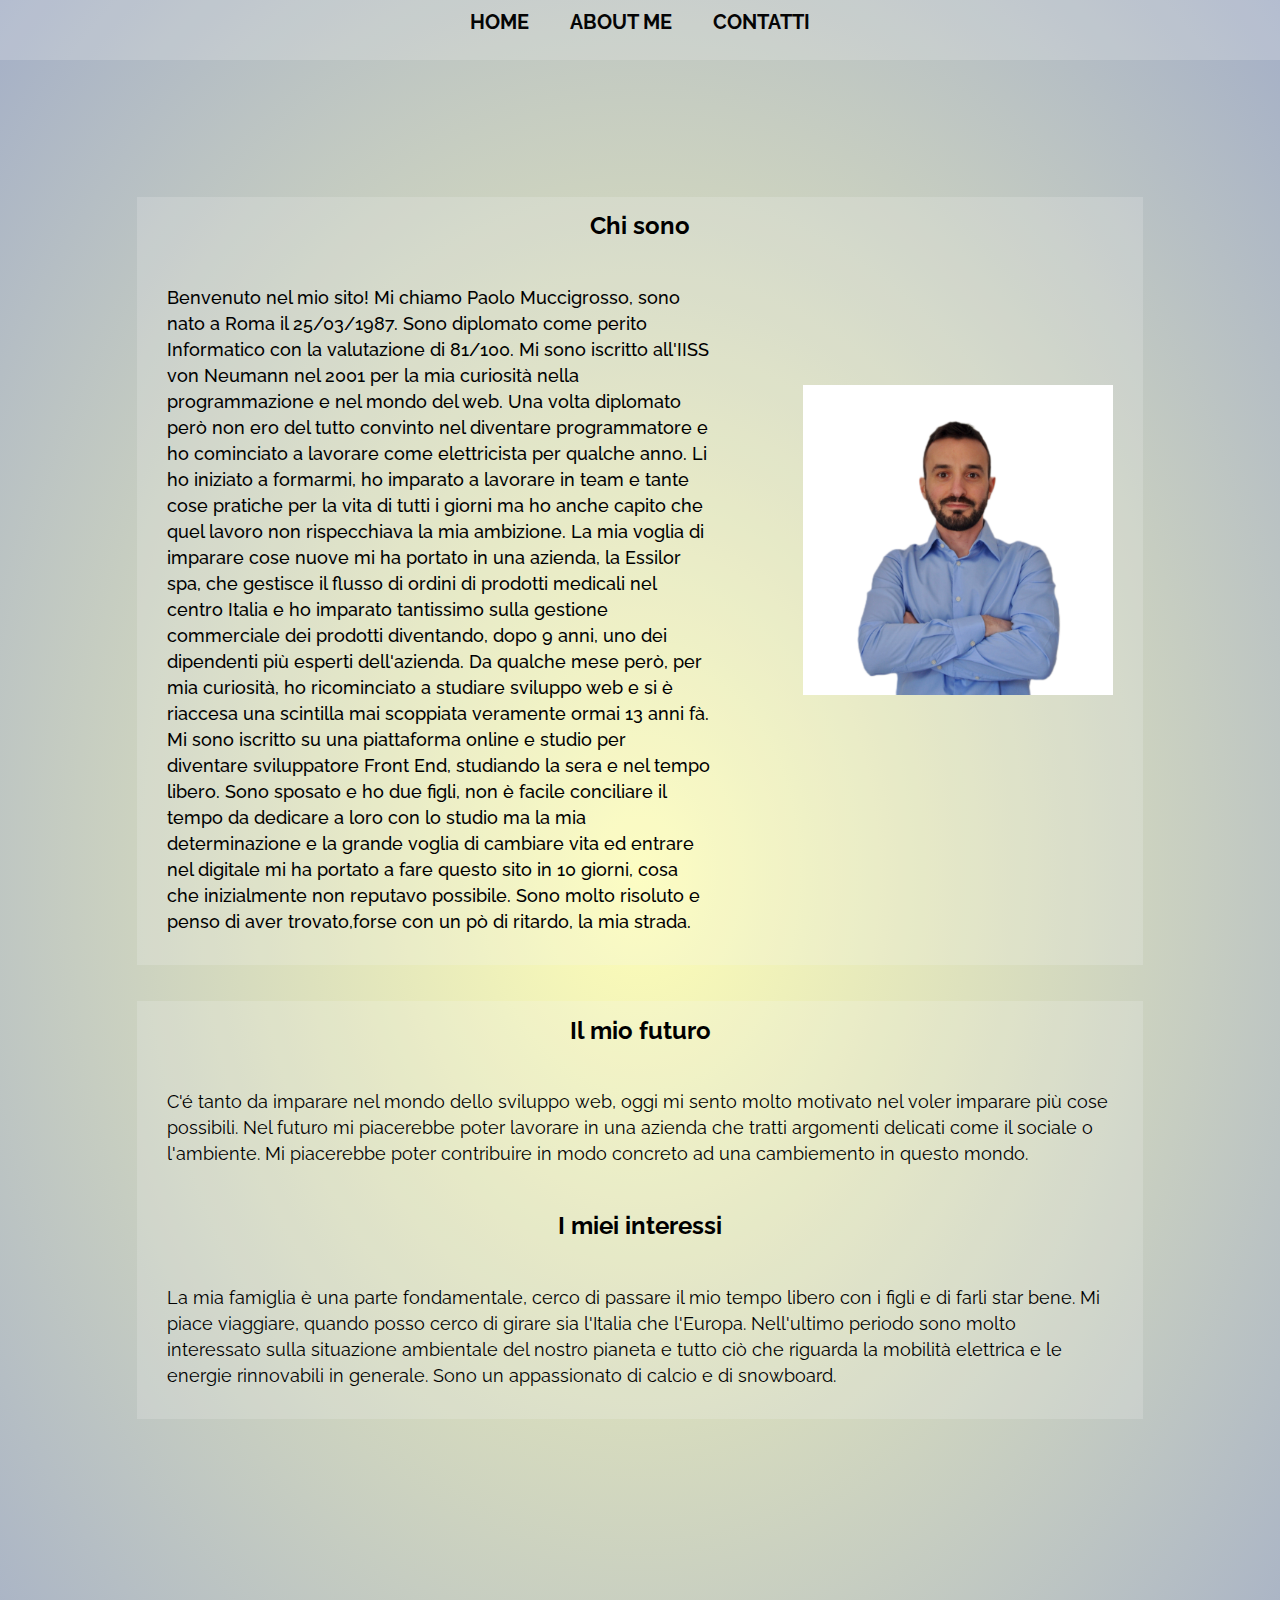
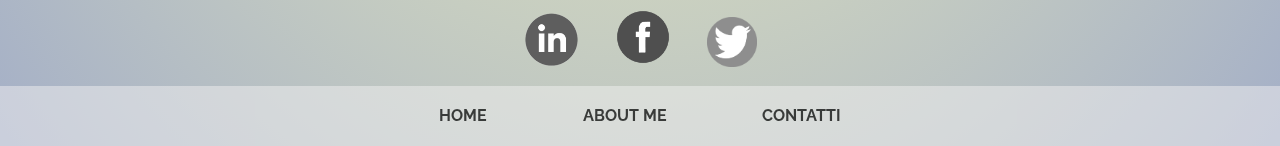
==== aboutme.html @ 1c65b747 "Update aboutme.html" ====
<!doctype html>
<html lang="en">
  <head>
    <!-- Required meta tags -->
    <meta charset="utf-8">
    <meta name="viewport" content="width=device-width, initial-scale=1">
    <link rel="stylesheet" href="style.css">
    <link rel="preconnect" href="https://fonts.gstatic.com">  
    <link href="https://fonts.googleapis.com/css2?family=Raleway:wght@100;400;700&display=swap" rel="stylesheet">
    
  

    <title>About me</title>
  </head>
  <body>
    <div class="sfondo_aboutme">
       <div class="navbar_aboutme">
        <a  href="index.html">HOME</a> 
        <a  href="aboutme.html">ABOUT ME</a>
        <a  href="contatti.html">CONTATTI</a>
     </div>
    
    <div class="container-about">  
      <div class="header">
            <h2>Chi sono</h2>
       </div>
        <div class="about">
               <p>
                 Benvenuto nel mio sito! Mi chiamo Paolo Muccigrosso, sono nato a Roma il 25/03/1987.
                 Sono diplomato come perito Informatico con la valutazione di 81/100. 
                 Mi sono iscritto all'IISS von Neumann nel 2001 per la mia curiosità nella programmazione e nel mondo del web.
                 Una volta diplomato però non ero del tutto convinto nel diventare programmatore e ho cominciato a lavorare come elettricista per qualche anno.
                 Li ho iniziato a formarmi, ho imparato a lavorare in team e tante cose pratiche per la vita di tutti i giorni ma ho anche capito che quel lavoro non rispecchiava la mia ambizione.
                 La mia voglia di imparare cose nuove mi ha portato in una azienda, la Essilor spa, che gestisce il flusso di ordini di prodotti medicali nel centro Italia e ho imparato tantissimo sulla gestione commerciale dei prodotti diventando, dopo 9 anni, uno dei dipendenti più esperti dell'azienda.
                 Da qualche mese però, per mia curiosità, ho ricominciato a studiare sviluppo web e si è riaccesa una scintilla mai scoppiata veramente ormai 13 anni fà. Mi sono iscritto su una piattaforma online e studio per diventare sviluppatore Front End, studiando la sera e nel tempo libero.
                 Sono sposato e ho due figli, non è facile conciliare il tempo da dedicare a loro con lo studio ma la mia determinazione e la grande voglia di cambiare vita ed entrare nel digitale mi ha portato a fare questo sito in 10 giorni, cosa che inizialmente non reputavo possibile.
                 Sono molto risoluto e penso di aver trovato,forse con un pò di ritardo, la mia strada.
    
                </p> 
                <div class="profilo">
                    <img  src="IMG_9352.JPG" alt="Paolo Muccigrosso">
                </div>    
        </div>
        <div class="descrizione">
            <div class="futuro">
              <h2>Il mio futuro</h2>
              <p>C'é tanto da imparare nel mondo dello sviluppo web, oggi mi sento molto motivato nel voler imparare più cose possibili.
                Nel futuro mi piacerebbe poter lavorare in una azienda che tratti argomenti delicati come il sociale o l'ambiente. Mi piacerebbe poter contribuire in modo concreto ad una cambiemento in questo mondo.
              </p>
           </div>
            <div class="hobby">
                <h2>I miei interessi</h2>
                <p>
                  La mia famiglia è una parte fondamentale, cerco di passare il mio tempo libero con i figli e di farli star bene. Mi piace viaggiare, quando posso cerco di girare sia l'Italia che l'Europa.
                  Nell'ultimo periodo sono molto interessato sulla situazione ambientale del nostro pianeta e tutto ciò che riguarda la mobilità elettrica e le energie rinnovabili in generale.
                  Sono un appassionato di calcio e di snowboard.
                </p>
            </div>
        </div>
      </div>
      <div class="footer-big-aboutme">
            <div class="footer-aboutme">
                
                 <a href="https://www.linkedin.com/in/paolo-muccigrosso-92b918146" target="_blank"><img id='social2'src="linkedin.png" alt="logo linkedin"></a>
                 <a href="https://www.facebook.com/paolo.muccigrosso " target="_blank"> <img id='social1'src='fb.png' alt="logo facebook"></a>
                 <a href="https://twitter.com/PaoloMuccigros2" target="_blank"><img id='social3'src="twitter.png" alt="logo twitter"></a>
            </div>
      </div> 
      <div class="navbar_home_down">
        <a  href="index.html">HOME</a> 
        <a  href="aboutme.html">ABOUT ME</a>
        <a  href="contatti.html">CONTATTI</a>
      </div> 


    </div>
      
  
     
          
             
     
   

   
  
  </body>
</html>
---- style.css ----
* { margin: 0;
    border: 0;
    box-sizing: border-box
;
  
}

body {
    font-family: 'Raleway', sans-serif;


}



.navbar_home{
    background-color: rgba(246, 245, 245, 0.205);
    opacity: 0.8;
    padding: 10px;
    text-align: center;
    height: 60px;
    font-size: 1.25em;
    font-weight: bold;
    font-family: 'Raleway', sans-serif;
  
}
.navbar_home a {  
color: rgb(5, 5, 5);    
margin-left: 1.428%; 
margin-right: 1.428%; 
}

.navbar_home a:visited {
   text-decoration: none;
}

.navbar_home a:link {
   text-decoration: none;

}

.navbar_home a:hover{
    color: rgb(247, 247, 2);
 

}



.parallax-box {
    position: relative;
    display: block;
    width: 100%;
    height: 90vh;
    overflow: hidden;
  
  
  }
  
.fix-box {
    position: fixed;
    top: 0;
    left: 0;
    display: block;
    width: 100%;
    height: 100vh;
    overflow: hidden;
    background-position: 50% 50%;
    background-repeat: no-repeat;
    background-size: cover;
    background-image: url('idea.jpg')
  }

  .intra-parallax {
    position: relative;
    z-index: 30;
    background-color: rgb(247, 246, 249, 0.8);
    color: #000000;
    min-height: 100vh;
    padding: 2.857%;
    text-align: center;
  }



  .wrapper {
  
    max-width: 67.142%;
    margin: 0 auto;
  }
  




.parallax p {
    line-height: 3.125em;
}
.presentation p{
    
    margin-left: 3.571%;
    margin-right: 3.571%;
  
    font-weight: 400;
    font-size: 1.625rem;
   
  
}
.skill {
    text-align: center;
    margin-top: 200px;
}
.skill h1 {
    margin-bottom: 100px;
    font-weight: 600;
    font-size: 2.125em;
}

.skill p{
    font-size: 1.625em;
    font-weight: 400;
    margin-bottom: 50px;
}
.formazione {
    text-align: center;
    margin-top: 200px;
 

}

.formazione h1{
    font-weight: 600;
    font-size: 2.125rem;
    margin-bottom: 100px;
  

}
    
    .formazione p {
    margin-left: 3.571%;
    margin-right: 3.571%;

    font-weight: 400;
    font-size: 1.625em;
    margin-bottom: 25px;
}

#grandezza {
  
    width: 80px;
    height: 53px;


}
#grandezza4{
    margin-left: 15px;
    width: 50px;
    height: 53px;
}
.pratiche {
    text-align: center;
    margin-top: 200px;
}
.pratiche h1 {
    font-weight: 600;
    font-size: 2.125em;
    margin-bottom: 100px;
  

}

#grandezza1{
    margin: 40px;
    width: 90px;
    height: 80px;
}


#grandezza2{
    margin: 40px;
    width: 90px;
    height: 80px;
}
#grandezza3{
    margin: 40px;
    width: 90px;
    height: 80px;
}


.footer-big-home {
    text-align: center;
    position: relative;
    height: 10.71%;

}

.footer-big-home p {
    font-size: 25px;
    font-weight: bold;
    font-family:'Raleway', sans-serif; ;
    margin-bottom:1.428%;
   
}
.footer-home {
    margin-top: 14.28%;
    position: relative;
  
}
#social1 {
    
    width: 70px;
    margin: 10px;
   
    
}

#social2 {

    width: 55px;
    margin: 15px;
    
}
#social3 {
    width: 50px;
    margin: 15px;
}
.footer-home a {
    filter: grayscale(100%);
 }
 .footer-home a:hover {   
    filter: grayscale(0);
}
.navbar_home_down{
    
    background-color: rgb(246, 245, 245);
    opacity: 0.7;
    height: 60px;
    text-align: center;
    font-size: 1rem;
    font-weight: bold;
    font-family: 'Raleway', sans-serif;
    padding-top: 20px;
}
.navbar_home_down a {  
    margin: 3.571%;
    padding-top: 1.428%;
    color: black;







}

.navbar_home_down a:visited {
   text-decoration: none;
}

.navbar_home_down a:link {
   text-decoration: none;

}

.navbar_home_down a:hover{
    text-decoration: underline;

}
 







/* aboutme.html */
* {
    margin: 0;
    padding: 0;
    box-sizing: border-box;
}


.sfondo_aboutme {
    background-image: radial-gradient( #ffffb7 0%, #a4afc7 100%);


}
.navbar_aboutme{
  
    background-color: rgba(246, 245, 245, 0.205);
    padding: 10px;
    text-align: center;
    height: 60px;
    font-size: 1.25em;
    font-weight: bold;
    font-family: 'Raleway', sans-serif;
  
}
.navbar_aboutme a {  
color: rgb(5, 5, 5);    
margin-left: 1.428%; 
margin-right: 1.428%;
}

.navbar_aboutme a:visited {
   text-decoration: none;
}

.navbar_aboutme a:link {
   text-decoration: none;

}

.navbar_aboutme a:hover{
    color: rgb(247, 247, 2);
 

}


.container-about {
    display:flex;
    justify-content: center;
    flex-wrap: wrap;
    margin-top: 10.71%;;
}

.container-about p {
    padding: 30px;
    font-size: 1.125rem;
    line-height: 1.625rem;
}
.container-about h2 {
    text-align: center;
    padding: 1.428%;
}
.container-about img {
    margin-top: 100px;
    width: 370px;
    height: 370px;
    padding: 30px;
}
.header {
    background-color:rgba(246, 245, 245, 0.205);
    width: 78.57%;
    max-width: 100%;
}


.about {
   
    background-color: rgba(246, 245, 245, 0.205);
    font-weight: 500;
    width: 78.57%;
    display: flex;
    justify-content: space-between;
    flex-wrap: wrap;
   
}

.about p {
    width: 60%;
}



.descrizione {
    background-color: rgba(246, 245, 245, 0.205);
    width: 78.57%;
    margin: 2.857%;
 
    
}

.footer-big-aboutme {
 
    text-align: center;
    position: relative;
    height: 10.71%;

    color: rgb(0, 0, 0);
}

.footer-big-aboutme p {
    font-size: 25px;
    font-weight: bold;
    font-family:'Raleway', sans-serif; ;
    margin-bottom: 2.857%;
    margin-top: 14.28%;
}
.footer-aboutme {

    margin-top: 10.714%;
  

  
}
.footer-aboutme a {
    filter: grayscale(100%);
 }
 .footer-aboutme a:hover {   
    filter: grayscale(0);
 }
 .navbar_home_down {
     background-color: rgba(246, 245, 245, 0.664);
 }

@media (max-width:1200px){
    .about {
        justify-content: center;
    }
   .about p {
       flex-basis: 100%;
   }
   .profilo img {
    max-width: 100%;
    height: auto;
    width: 100%;
    }
    
   .container-about img {
       
    width: 450px;
    height: 450px;
    margin-top:3.571%;   
   }
 

}

@media (max-width:500px) {

    .profilo img {
        max-width: 100%;
        width: 300px;
        height: 300px;
       }


}

/* contatti */

.sfondo_contatti {
    background-image: radial-gradient( #ffffb7 0%, #a2afce 100%);

  


}


.navbar_contatti {
    background-color: rgba(246, 245, 245, 0.205);
    text-align: center;
    padding: 10px;
    height: 60px;
    font-size: 1.25em;
    font-weight: bold;
    font-family: 'Raleway', sans-serif;
  
    
  
}
.navbar_contatti a {  
color: rgb(5, 5, 5);    
margin-left: 1.428%;
margin-right: 1.428%;
}

.navbar_contatti a:visited {
   text-decoration: none;
}

.navbar_contatti a:link {
   text-decoration: none;

}

.navbar_contatti a:hover{
    color: rgb(247, 247, 2);
 

}


.intestazione {
    margin-bottom: 1,4285%;
    text-align: center;
    text-decoration: underline;


   
}

.container {
    display: flex;
    text-align: center;
    flex-direction: column;
    
    
   

}
#email-img {
    width: 50px;
    display: block;
    margin: 0 auto;
    margin-bottom: 2.8571%;

}


.sub-menu{
    
    background-color: rgba(247, 246, 249, 0.303);
    width: 50.00%;
    height: 50.00%;
    margin: 3.5718%;
   

  
}
.sub-menu h2{
    margin-left: 2.142% ;
}
.up-email { 
   
    margin: 1.4285%;
    margin-top:2.142%;
    margin-left:2.142% ;
 
    
}


.up-cellulare {
    margin: 1.428%;
    margin-top: 3.571%;
 
}

#phone-img {
    max-width: 100%;
    width: 30px;
    margin: 0 auto;
    display: block;
    margin-bottom: 2.8571%;

    
}

.ordine {
    width: 80.57%;
    margin: 0 auto ;
    display: flex;
    flex-wrap: wrap;
    justify-content: space-between;
   
    margin-top: 150px;

   
}
.curriculum {
    background-color: rgba(247, 246, 249, 0.31);
    text-align: center;
    width: 28.57%;
    height: 14%;
    font-size: 1.312em;
    margin-top: 3.571%;
    margin-bottom: 1.428;
}
.curriculum a:visited {
    text-decoration: none;
 }
 
 .curriculum a:link {
    text-decoration: none;
 
 }
 
 .curriculum a:hover{
     color: rgb(0, 0, 0);
  }

.footer-big-contatti {
    margin-top: 7.142%;
    height: 10.71%;
    color: rgb(0, 0, 0);
}


.footer-contatti a {
    filter: grayscale(100%);
 }
 .footer-contatti a:hover {   
    filter: grayscale(0);
 }
 .work {
     text-align: center;
     margin-top: 100px;
 }

 .work img {
    margin: 0 auto;
    margin-top: 30px;
    display: block;
    max-width: 100%;
}

@media (max-width:769px) {

    .sub-menu {
        flex-basis: 100%;
        text-align: center;
     
    }
    .ordine {
        justify-content: center;
    }
    .curriculum {
        margin-top: 150px;
        width: 400px
      
    }
  
   
}
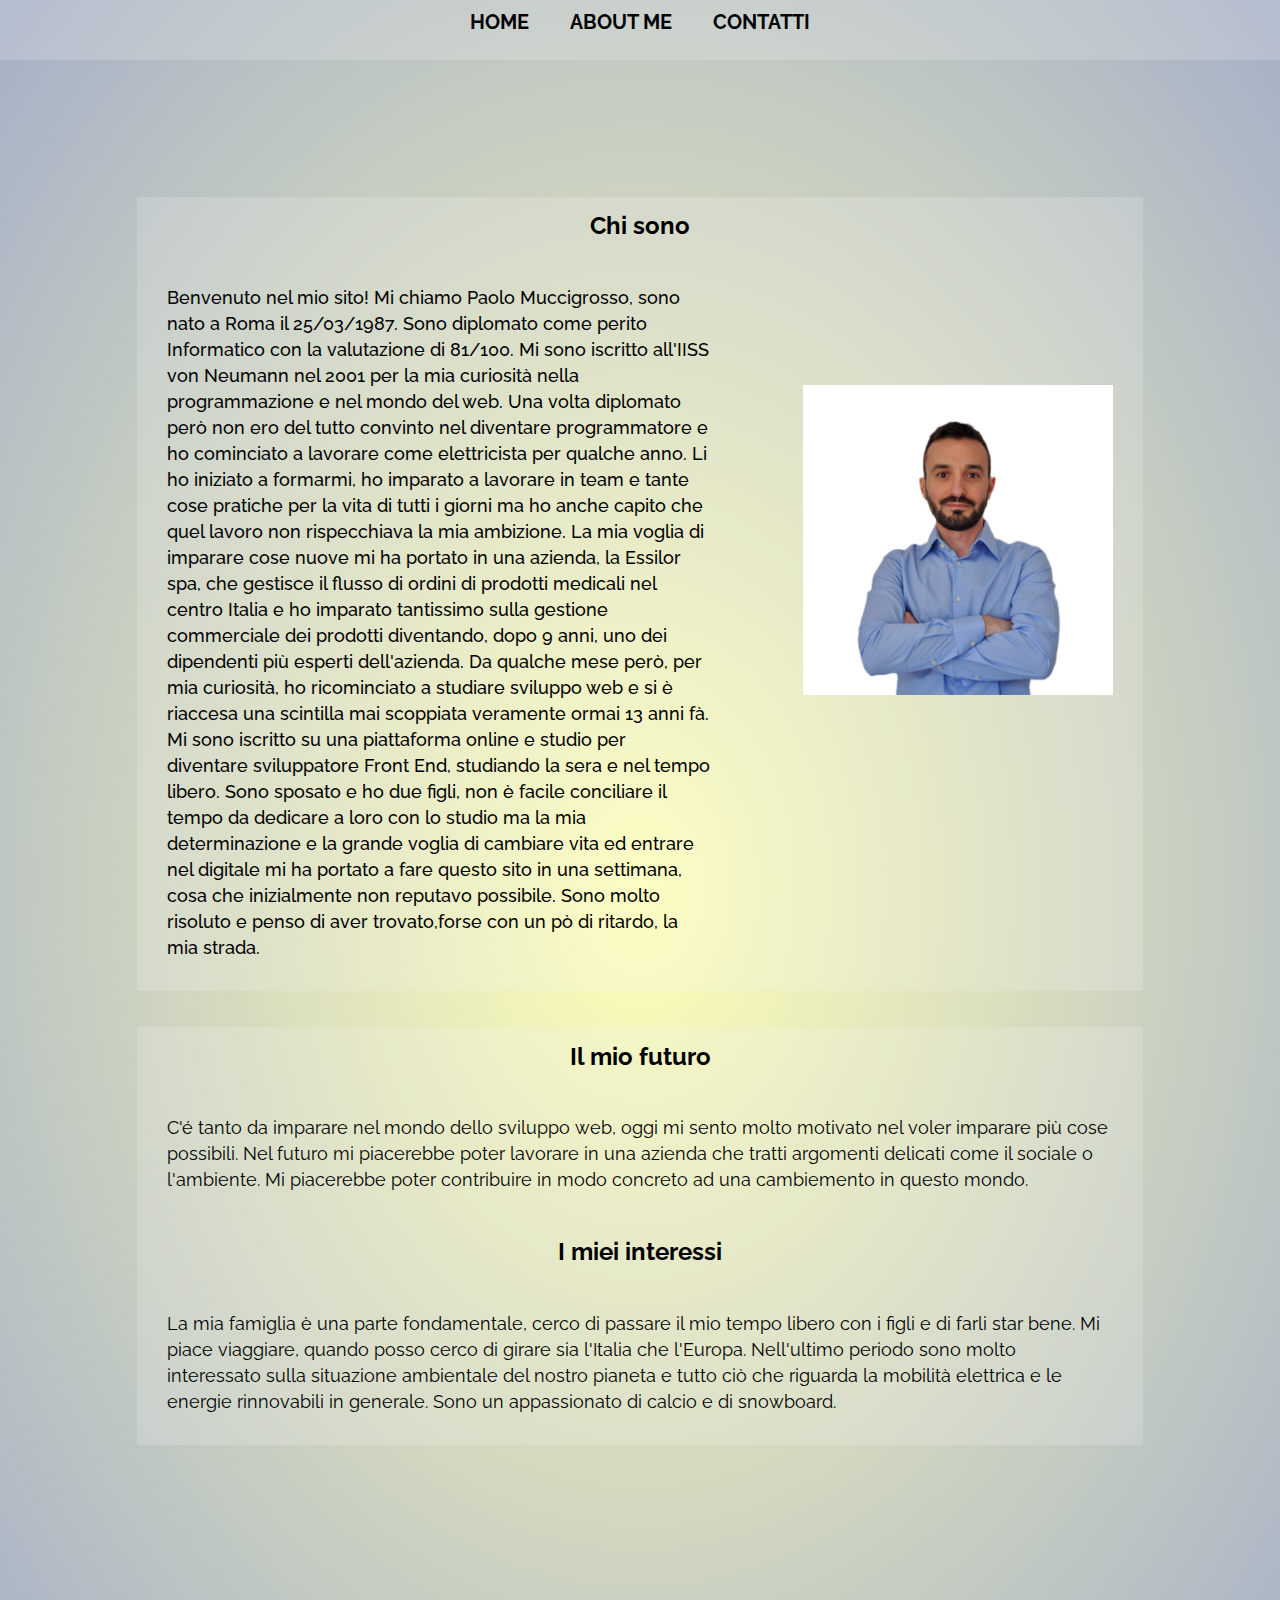
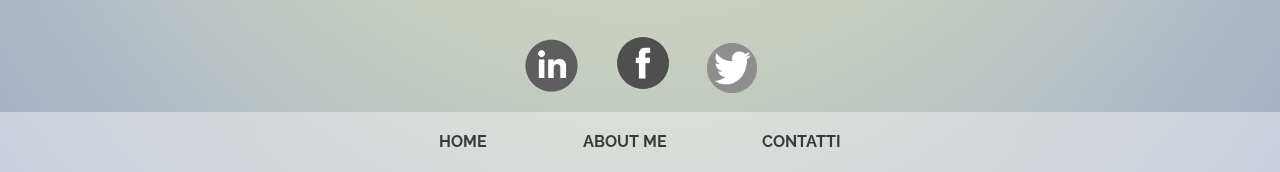
==== commit 4a89d1ca: "Update aboutme.html" ====
--- a/aboutme.html
+++ b/aboutme.html
@@ -33,7 +33,7 @@
                  Li ho iniziato a formarmi, ho imparato a lavorare in team e tante cose pratiche per la vita di tutti i giorni ma ho anche capito che quel lavoro non rispecchiava la mia ambizione.
                  La mia voglia di imparare cose nuove mi ha portato in una azienda, la Essilor spa, che gestisce il flusso di ordini di prodotti medicali nel centro Italia e ho imparato tantissimo sulla gestione commerciale dei prodotti diventando, dopo 9 anni, uno dei dipendenti più esperti dell'azienda.
                  Da qualche mese però, per mia curiosità, ho ricominciato a studiare sviluppo web e si è riaccesa una scintilla mai scoppiata veramente ormai 13 anni fà. Mi sono iscritto su una piattaforma online e studio per diventare sviluppatore Front End, studiando la sera e nel tempo libero.
-                 Sono sposato e ho due figli, non è facile conciliare il tempo da dedicare a loro con lo studio ma la mia determinazione e la grande voglia di cambiare vita ed entrare nel digitale mi ha portato a fare questo sito in 10 giorni, cosa che inizialmente non reputavo possibile.
+                 Sono sposato e ho due figli, non è facile conciliare il tempo da dedicare a loro con lo studio ma la mia determinazione e la grande voglia di cambiare vita ed entrare nel digitale mi ha portato a fare questo sito in una settimana, cosa che inizialmente non reputavo possibile.
                  Sono molto risoluto e penso di aver trovato,forse con un pò di ritardo, la mia strada.
     
                 </p> 
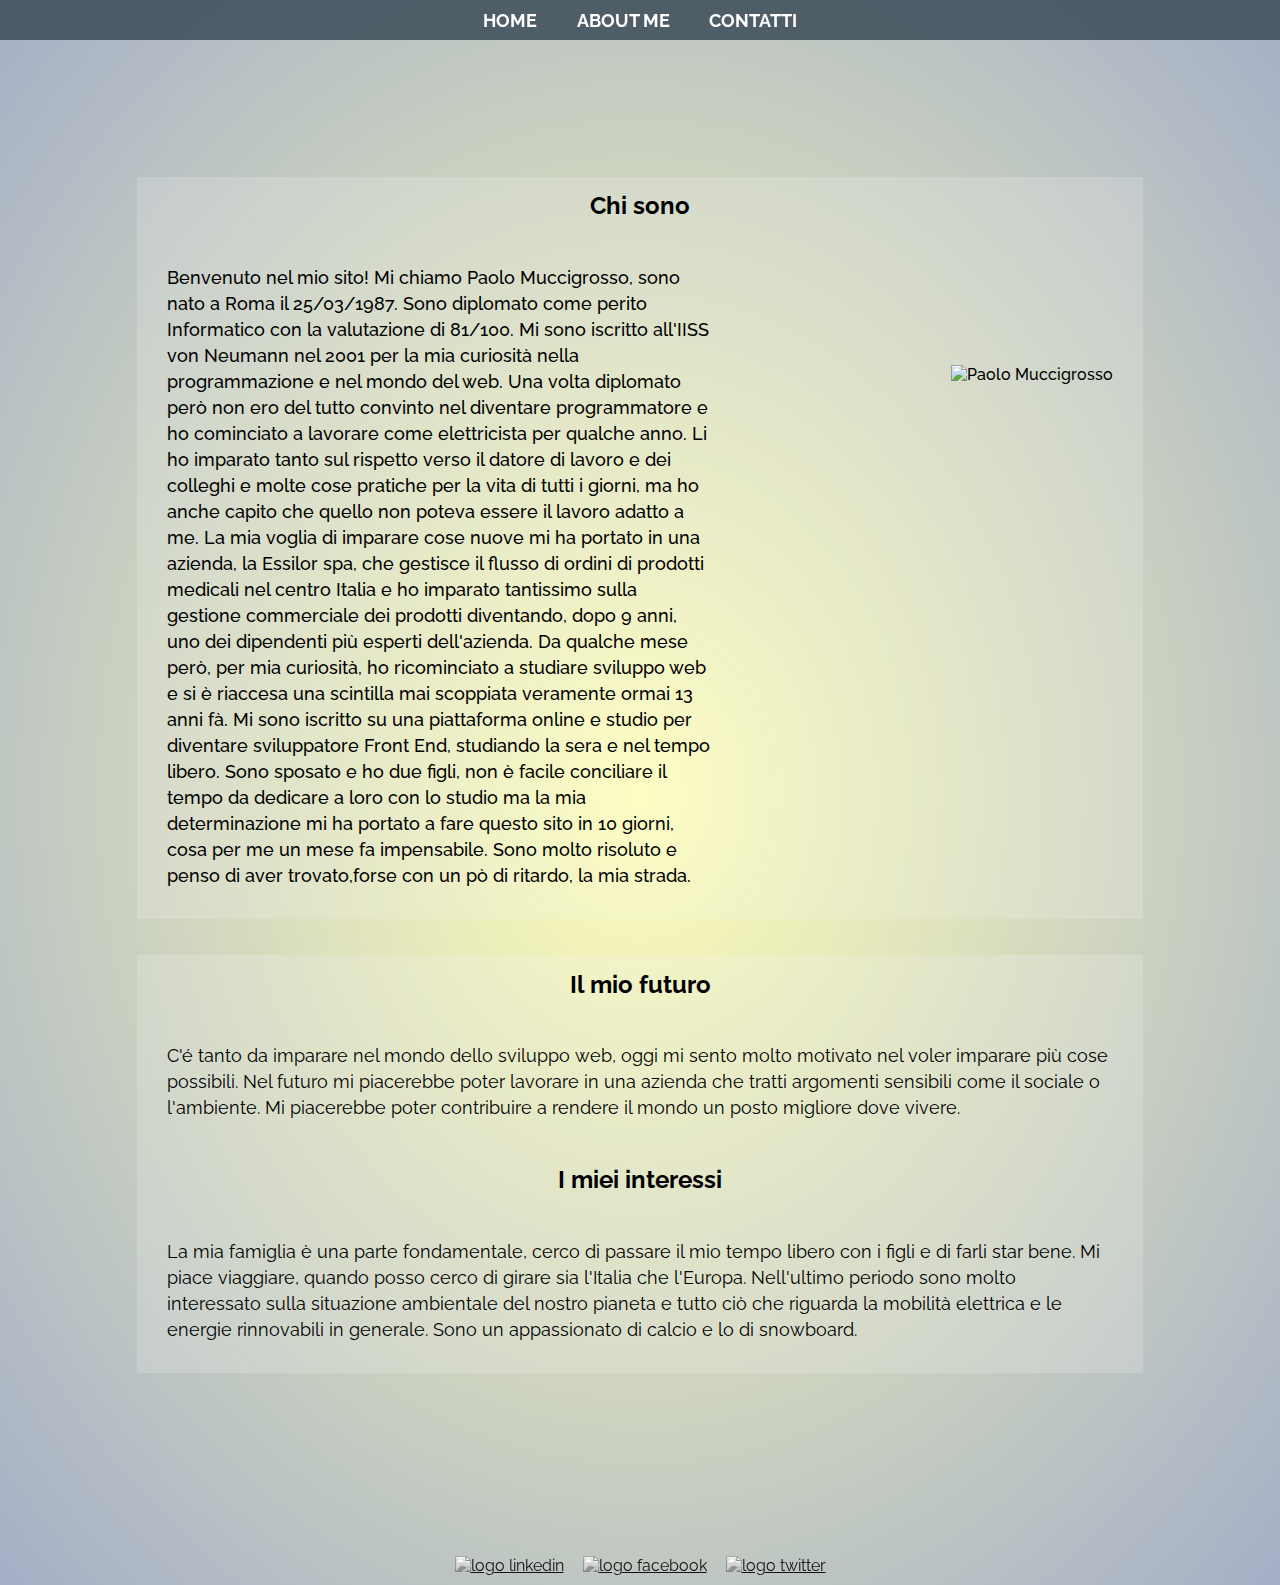
==== commit cd39956a: "Add files via upload" ====
--- a/aboutme.html
+++ b/aboutme.html
@@ -13,14 +13,14 @@
     <title>About me</title>
   </head>
   <body>
-    <div class="sfondo_aboutme">
+    <div class="bg_aboutme">
        <div class="navbar_aboutme">
         <a  href="index.html">HOME</a> 
         <a  href="aboutme.html">ABOUT ME</a>
-        <a  href="contatti.html">CONTATTI</a>
+        <a  href="contact.html">CONTATTI</a>
      </div>
     
-    <div class="container-about">  
+    <div class="container_about">  
       <div class="header">
             <h2>Chi sono</h2>
        </div>
@@ -30,22 +30,22 @@
                  Sono diplomato come perito Informatico con la valutazione di 81/100. 
                  Mi sono iscritto all'IISS von Neumann nel 2001 per la mia curiosità nella programmazione e nel mondo del web.
                  Una volta diplomato però non ero del tutto convinto nel diventare programmatore e ho cominciato a lavorare come elettricista per qualche anno.
-                 Li ho iniziato a formarmi, ho imparato a lavorare in team e tante cose pratiche per la vita di tutti i giorni ma ho anche capito che quel lavoro non rispecchiava la mia ambizione.
+                 Li ho imparato tanto sul rispetto verso il datore di lavoro e dei colleghi e molte cose pratiche per la vita di tutti i giorni, ma ho anche capito che quello non poteva essere il lavoro adatto a me.
                  La mia voglia di imparare cose nuove mi ha portato in una azienda, la Essilor spa, che gestisce il flusso di ordini di prodotti medicali nel centro Italia e ho imparato tantissimo sulla gestione commerciale dei prodotti diventando, dopo 9 anni, uno dei dipendenti più esperti dell'azienda.
                  Da qualche mese però, per mia curiosità, ho ricominciato a studiare sviluppo web e si è riaccesa una scintilla mai scoppiata veramente ormai 13 anni fà. Mi sono iscritto su una piattaforma online e studio per diventare sviluppatore Front End, studiando la sera e nel tempo libero.
-                 Sono sposato e ho due figli, non è facile conciliare il tempo da dedicare a loro con lo studio ma la mia determinazione e la grande voglia di cambiare vita ed entrare nel digitale mi ha portato a fare questo sito in una settimana, cosa che inizialmente non reputavo possibile.
+                 Sono sposato e ho due figli, non è facile conciliare il tempo da dedicare a loro con lo studio ma la mia determinazione mi ha portato a fare questo sito in 10 giorni, cosa per me un mese fa impensabile.
                  Sono molto risoluto e penso di aver trovato,forse con un pò di ritardo, la mia strada.
     
                 </p> 
-                <div class="profilo">
-                    <img  src="IMG_9352.JPG" alt="Paolo Muccigrosso">
+                <div class="profile">
+                    <img  src="asset/img/IMG_9352.jpg" alt="Paolo Muccigrosso">
                 </div>    
         </div>
-        <div class="descrizione">
-            <div class="futuro">
+        <div class="description">
+            <div class="future">
               <h2>Il mio futuro</h2>
               <p>C'é tanto da imparare nel mondo dello sviluppo web, oggi mi sento molto motivato nel voler imparare più cose possibili.
-                Nel futuro mi piacerebbe poter lavorare in una azienda che tratti argomenti delicati come il sociale o l'ambiente. Mi piacerebbe poter contribuire in modo concreto ad una cambiemento in questo mondo.
+                Nel futuro mi piacerebbe poter lavorare in una azienda che tratti argomenti sensibili come il sociale o l'ambiente. Mi piacerebbe poter contribuire a rendere il mondo un posto migliore dove vivere.
               </p>
            </div>
             <div class="hobby">
@@ -53,25 +53,20 @@
                 <p>
                   La mia famiglia è una parte fondamentale, cerco di passare il mio tempo libero con i figli e di farli star bene. Mi piace viaggiare, quando posso cerco di girare sia l'Italia che l'Europa.
                   Nell'ultimo periodo sono molto interessato sulla situazione ambientale del nostro pianeta e tutto ciò che riguarda la mobilità elettrica e le energie rinnovabili in generale.
-                  Sono un appassionato di calcio e di snowboard.
+                  Sono un appassionato di calcio e lo di snowboard.
                 </p>
             </div>
         </div>
       </div>
-      <div class="footer-big-aboutme">
-            <div class="footer-aboutme">
+      <div class="footer_big_aboutme">
+            <div class="footer_aboutme">
                 
-                 <a href="https://www.linkedin.com/in/paolo-muccigrosso-92b918146" target="_blank"><img id='social2'src="linkedin.png" alt="logo linkedin"></a>
-                 <a href="https://www.facebook.com/paolo.muccigrosso " target="_blank"> <img id='social1'src='fb.png' alt="logo facebook"></a>
-                 <a href="https://twitter.com/PaoloMuccigros2" target="_blank"><img id='social3'src="twitter.png" alt="logo twitter"></a>
+                 <a href="https://www.linkedin.com/in/paolo-muccigrosso-92b918146" target="_blank"><img id='linkedin_logo'src="asset/img/linkedin.png" alt="logo linkedin"></a>
+                 <a href="https://www.facebook.com/paolo.muccigrosso " target="_blank"> <img id='fb_logo'src='asset/img/fb.png' alt="logo facebook"></a>
+                 <a href="https://twitter.com/PaoloMuccigros2" target="_blank"><img id='twitter_logo'src="asset/img/twitter.png" alt="logo twitter"></a>
             </div>
       </div> 
-      <div class="navbar_home_down">
-        <a  href="index.html">HOME</a> 
-        <a  href="aboutme.html">ABOUT ME</a>
-        <a  href="contatti.html">CONTATTI</a>
-      </div> 
-
+     
 
     </div>
       
@@ -85,4 +80,4 @@
    
   
   </body>
-</html>
+</html>--- a/style.css
+++ b/style.css
@@ -13,19 +13,23 @@
 
 
 
-.navbar_home{
-    background-color: rgba(246, 245, 245, 0.205);
-    opacity: 0.8;
+
+.navbar_home { 
+    width: 100%;
+    z-index: 31;
+    background-color: rgba(65, 81, 92, 0.9);
+    position:fixed;
     padding: 10px;
     text-align: center;
-    height: 60px;
-    font-size: 1.25em;
+    height: 40px;
+    font-size: 1.125rem;
     font-weight: bold;
     font-family: 'Raleway', sans-serif;
   
 }
 .navbar_home a {  
-color: rgb(5, 5, 5);    
+    height: 10.71%;
+color: rgb(255, 255, 255);    
 margin-left: 1.428%; 
 margin-right: 1.428%; 
 }
@@ -47,7 +51,7 @@
 
 
 
-.parallax-box {
+.parallax_box {
     position: relative;
     display: block;
     width: 100%;
@@ -57,7 +61,7 @@
   
   }
   
-.fix-box {
+.fix_box {
     position: fixed;
     top: 0;
     left: 0;
@@ -68,10 +72,10 @@
     background-position: 50% 50%;
     background-repeat: no-repeat;
     background-size: cover;
-    background-image: url('idea.jpg')
+    background-image: url('asset/img/idea.jpg');
   }
 
-  .intra-parallax {
+  .intra_parallax {
     position: relative;
     z-index: 30;
     background-color: rgb(247, 246, 249, 0.8);
@@ -110,7 +114,7 @@
     text-align: center;
     margin-top: 200px;
 }
-.skill h1 {
+.skill h2 {
     margin-bottom: 100px;
     font-weight: 600;
     font-size: 2.125em;
@@ -121,14 +125,14 @@
     font-weight: 400;
     margin-bottom: 50px;
 }
-.formazione {
+.formation {
     text-align: center;
     margin-top: 200px;
  
 
 }
 
-.formazione h1{
+.formation h2{
     font-weight: 600;
     font-size: 2.125rem;
     margin-bottom: 100px;
@@ -136,7 +140,7 @@
 
 }
     
-    .formazione p {
+    .formation p {
     margin-left: 3.571%;
     margin-right: 3.571%;
 
@@ -145,23 +149,23 @@
     margin-bottom: 25px;
 }
 
-#grandezza {
+#Start2impact {
   
     width: 80px;
     height: 53px;
 
 
 }
-#grandezza4{
-    margin-left: 15px;
+
+#academic {
     width: 50px;
     height: 53px;
 }
-.pratiche {
+.competence {
     text-align: center;
     margin-top: 200px;
 }
-.pratiche h1 {
+.competence h2 {
     font-weight: 600;
     font-size: 2.125em;
     margin-bottom: 100px;
@@ -169,114 +173,77 @@
 
 }
 
-#grandezza1{
+#html_logo{
     margin: 40px;
     width: 90px;
     height: 80px;
 }
 
 
-#grandezza2{
+#css_logo{
     margin: 40px;
     width: 90px;
     height: 80px;
 }
-#grandezza3{
+#js_logo{
     margin: 40px;
     width: 90px;
     height: 80px;
 }
 
 
-.footer-big-home {
+.footer_big_home {
     text-align: center;
     position: relative;
     height: 10.71%;
 
 }
 
-.footer-big-home p {
+.footer_big_home p {
     font-size: 25px;
     font-weight: bold;
     font-family:'Raleway', sans-serif; ;
     margin-bottom:1.428%;
    
 }
-.footer-home {
+.footer_home {
     margin-top: 14.28%;
     position: relative;
   
 }
-#social1 {
-    
+
+#linkedin_logo{
+    
+    width: 55px;
+    margin: 10px;
+
+   
+    
+}
+
+#fb_logo {
+
     width: 70px;
+    margin: 5px;
+
+    
+}
+#twitter_logo {
+    width: 53px;
     margin: 10px;
-   
-    
-}
-
-#social2 {
-
-    width: 55px;
-    margin: 15px;
-    
-}
-#social3 {
-    width: 50px;
-    margin: 15px;
-}
-.footer-home a {
+
+} 
+
+
+
+.footer_home a {
     filter: grayscale(100%);
  }
- .footer-home a:hover {   
+ .footer_home a:hover {   
     filter: grayscale(0);
 }
-.navbar_home_down{
-    
-    background-color: rgb(246, 245, 245);
-    opacity: 0.7;
-    height: 60px;
-    text-align: center;
-    font-size: 1rem;
-    font-weight: bold;
-    font-family: 'Raleway', sans-serif;
-    padding-top: 20px;
-}
-.navbar_home_down a {  
-    margin: 3.571%;
-    padding-top: 1.428%;
-    color: black;
-
-
-
-
-
-
-
-}
-
-.navbar_home_down a:visited {
-   text-decoration: none;
-}
-
-.navbar_home_down a:link {
-   text-decoration: none;
-
-}
-
-.navbar_home_down a:hover{
-    text-decoration: underline;
-
-}
- 
-
-
-
-
-
-
-
-/* aboutme.html */
+
+ /* aboutme.html */
 * {
     margin: 0;
     padding: 0;
@@ -284,24 +251,25 @@
 }
 
 
-.sfondo_aboutme {
+.bg_aboutme {
     background-image: radial-gradient( #ffffb7 0%, #a4afc7 100%);
 
 
 }
 .navbar_aboutme{
-  
-    background-color: rgba(246, 245, 245, 0.205);
+    position: sticky;
+    top: 0;
+    background-color:rgba(65, 81, 92, 0.9);
     padding: 10px;
     text-align: center;
-    height: 60px;
-    font-size: 1.25em;
+    height: 40px;
+    font-size: 1.125em;
     font-weight: bold;
     font-family: 'Raleway', sans-serif;
   
 }
 .navbar_aboutme a {  
-color: rgb(5, 5, 5);    
+color: rgb(255, 255, 255);    
 margin-left: 1.428%; 
 margin-right: 1.428%;
 }
@@ -322,25 +290,26 @@
 }
 
 
-.container-about {
+.container_about {
     display:flex;
     justify-content: center;
     flex-wrap: wrap;
     margin-top: 10.71%;;
 }
 
-.container-about p {
+.container_about p {
     padding: 30px;
     font-size: 1.125rem;
     line-height: 1.625rem;
 }
-.container-about h2 {
+.container_about h2 {
     text-align: center;
     padding: 1.428%;
 }
-.container-about img {
+.container_about img {
     margin-top: 100px;
-    width: 370px;
+  
+    width: 370x;
     height: 370px;
     padding: 30px;
 }
@@ -348,6 +317,9 @@
     background-color:rgba(246, 245, 245, 0.205);
     width: 78.57%;
     max-width: 100%;
+}
+.header_contact h2 {
+    font-size: 1.56rem;
 }
 
 
@@ -368,7 +340,7 @@
 
 
 
-.descrizione {
+.description {
     background-color: rgba(246, 245, 245, 0.205);
     width: 78.57%;
     margin: 2.857%;
@@ -376,7 +348,7 @@
     
 }
 
-.footer-big-aboutme {
+.footer_big_aboutme {
  
     text-align: center;
     position: relative;
@@ -385,28 +357,19 @@
     color: rgb(0, 0, 0);
 }
 
-.footer-big-aboutme p {
+.footer_big_aboutme p {
     font-size: 25px;
     font-weight: bold;
     font-family:'Raleway', sans-serif; ;
     margin-bottom: 2.857%;
     margin-top: 14.28%;
 }
-.footer-aboutme {
+.footer_aboutme {
 
     margin-top: 10.714%;
-  
-
-  
-}
-.footer-aboutme a {
+  }
+.footer_aboutme a {
     filter: grayscale(100%);
- }
- .footer-aboutme a:hover {   
-    filter: grayscale(0);
- }
- .navbar_home_down {
-     background-color: rgba(246, 245, 245, 0.664);
  }
 
 @media (max-width:1200px){
@@ -416,17 +379,15 @@
    .about p {
        flex-basis: 100%;
    }
-   .profilo img {
+   .profile img {
     max-width: 100%;
     height: auto;
     width: 100%;
     }
-    
-   .container-about img {
-       
+   .container_about img {
     width: 450px;
     height: 450px;
-    margin-top:3.571%;   
+    margin-top: 3.571%;
    }
  
 
@@ -434,8 +395,9 @@
 
 @media (max-width:500px) {
 
-    .profilo img {
+    .profile img {
         max-width: 100%;
+        height: auto;
         width: 300px;
         height: 300px;
        }
@@ -443,9 +405,9 @@
 
 }
 
-/* contatti */
-
-.sfondo_contatti {
+/* contact */
+
+.bg_contact {
     background-image: radial-gradient( #ffffb7 0%, #a2afce 100%);
 
   
@@ -454,41 +416,43 @@
 }
 
 
-.navbar_contatti {
-    background-color: rgba(246, 245, 245, 0.205);
+.navbar_contact {
+    position: sticky;
+    top: 0;
+    background-color: rgba(65, 81, 92, 0.9);
     text-align: center;
     padding: 10px;
-    height: 60px;
-    font-size: 1.25em;
+    height: 40px;
+    font-size: 1.125em;
     font-weight: bold;
     font-family: 'Raleway', sans-serif;
   
     
   
 }
-.navbar_contatti a {  
-color: rgb(5, 5, 5);    
+.navbar_contact a {  
+color: rgb(255, 255, 255);    
 margin-left: 1.428%;
 margin-right: 1.428%;
 }
 
-.navbar_contatti a:visited {
+.navbar_contact a:visited {
    text-decoration: none;
 }
 
-.navbar_contatti a:link {
+.navbar_contact a:link {
    text-decoration: none;
 
 }
 
-.navbar_contatti a:hover{
+.navbar_contact a:hover{
     color: rgb(247, 247, 2);
  
 
 }
 
 
-.intestazione {
+.header_contact {
     margin-bottom: 1,4285%;
     text-align: center;
     text-decoration: underline;
@@ -501,21 +465,62 @@
     display: flex;
     text-align: center;
     flex-direction: column;
-    
-    
-   
-
-}
-#email-img {
-    width: 50px;
-    display: block;
+    }
+.email{
+    margin: 30px;
+}
+
+
+
+
+#fromName {
+ padding: 10px;   
+ display: block;   
+ height: 2.142%;
+ margin-bottom: 1.428;
+ 
+}
+#msg {
+    width: 100%;
+    padding: 10px;
+}
+#msg:hover {
+  background-color: rgba(246, 245, 245, 0.205);
+  border:3px solid black;
+
+}
+#fromName:hover {
+    background-color: rgba(246, 245, 245, 0.205);
+    border:3px solid black;
+  }
+
+
+.form_control {
+    border: 1px solid rgba(26, 26, 26, 0.529);
+    margin-bottom: 20px;
+    width: 50%;
+    outline: none;
+
+}
+textarea {
+    resize: vertical;
+ 
+
+}
+#button {
+
     margin: 0 auto;
-    margin-bottom: 2.8571%;
-
-}
-
-
-.sub-menu{
+    width: 30%;
+    height:60px;
+    border: 1px solid rgba(26, 26, 26, 0.529);
+  background-color: rgb(255, 255, 255);
+ 
+
+
+}
+
+
+.sub_menu{
     
     background-color: rgba(247, 246, 249, 0.303);
     width: 50.00%;
@@ -525,26 +530,19 @@
 
   
 }
-.sub-menu h2{
+.sub_menu h2{
     margin-left: 2.142% ;
-}
-.up-email { 
-   
-    margin: 1.4285%;
-    margin-top:2.142%;
-    margin-left:2.142% ;
- 
-    
-}
-
-
-.up-cellulare {
+
+}
+
+
+.up_cellular {
     margin: 1.428%;
     margin-top: 3.571%;
  
 }
 
-#phone-img {
+#phone_img {
     max-width: 100%;
     width: 30px;
     margin: 0 auto;
@@ -554,7 +552,7 @@
     
 }
 
-.ordine {
+.order {
     width: 80.57%;
     margin: 0 auto ;
     display: flex;
@@ -585,19 +583,23 @@
  
  .curriculum a:hover{
      color: rgb(0, 0, 0);
-  }
-
-.footer-big-contatti {
+  
+ 
+ }
+ 
+
+
+.footer_big_contatti {
     margin-top: 7.142%;
     height: 10.71%;
     color: rgb(0, 0, 0);
 }
 
 
-.footer-contatti a {
+.footer_contatti a {
     filter: grayscale(100%);
  }
- .footer-contatti a:hover {   
+ .footer_contatti a:hover {   
     filter: grayscale(0);
  }
  .work {
@@ -614,12 +616,12 @@
 
 @media (max-width:769px) {
 
-    .sub-menu {
+    .sub_menu {
         flex-basis: 100%;
         text-align: center;
      
     }
-    .ordine {
+    .order {
         justify-content: center;
     }
     .curriculum {
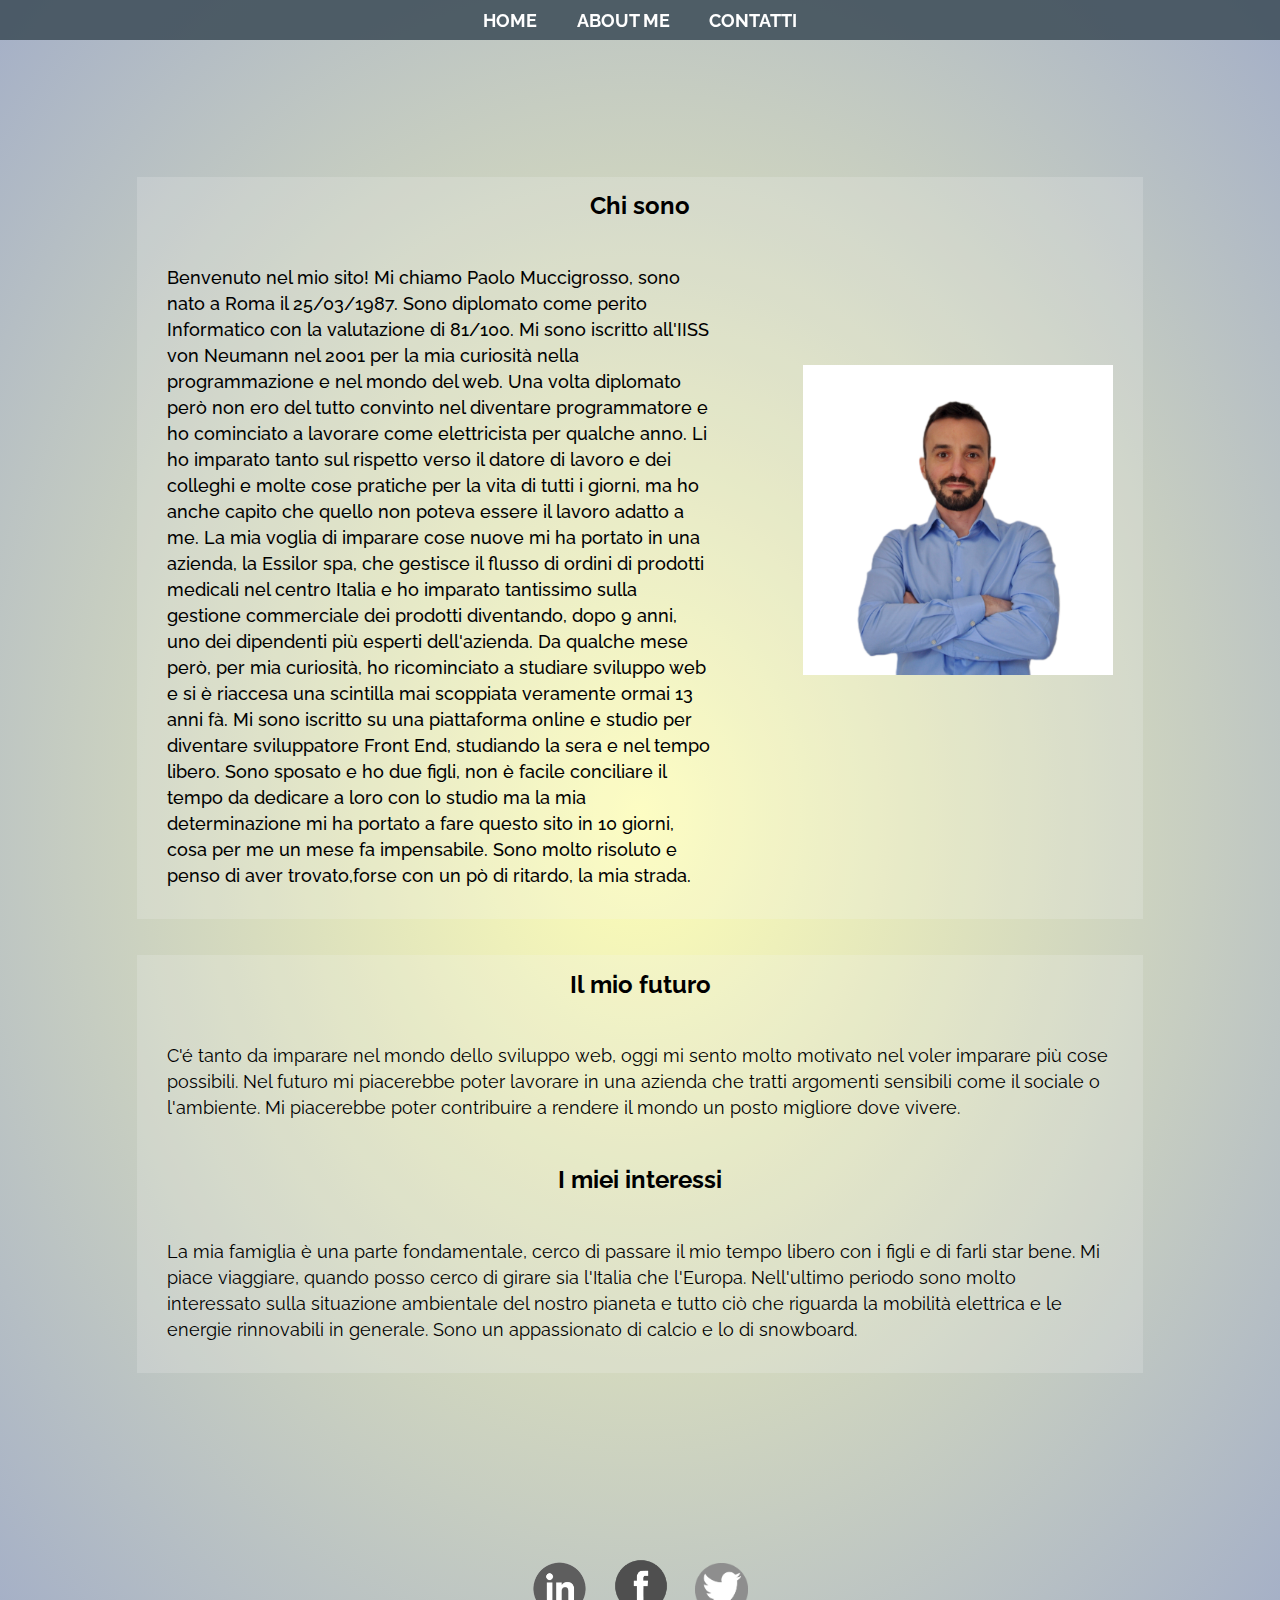
==== commit 7e18483c: "Update aboutme.html" ====
--- a/aboutme.html
+++ b/aboutme.html
@@ -38,7 +38,7 @@
     
                 </p> 
                 <div class="profile">
-                    <img  src="asset/img/IMG_9352.jpg" alt="Paolo Muccigrosso">
+                    <img  src="asset/img/IMG_9352.JPG" alt="Paolo Muccigrosso">
                 </div>    
         </div>
         <div class="description">
@@ -80,4 +80,4 @@
    
   
   </body>
-</html>+</html>
--- a/style.css
+++ b/style.css
@@ -370,6 +370,9 @@
   }
 .footer_aboutme a {
     filter: grayscale(100%);
+ }
+ .footer_aboutme a:hover {   
+    filter: grayscale(0);
  }
 
 @media (max-width:1200px){
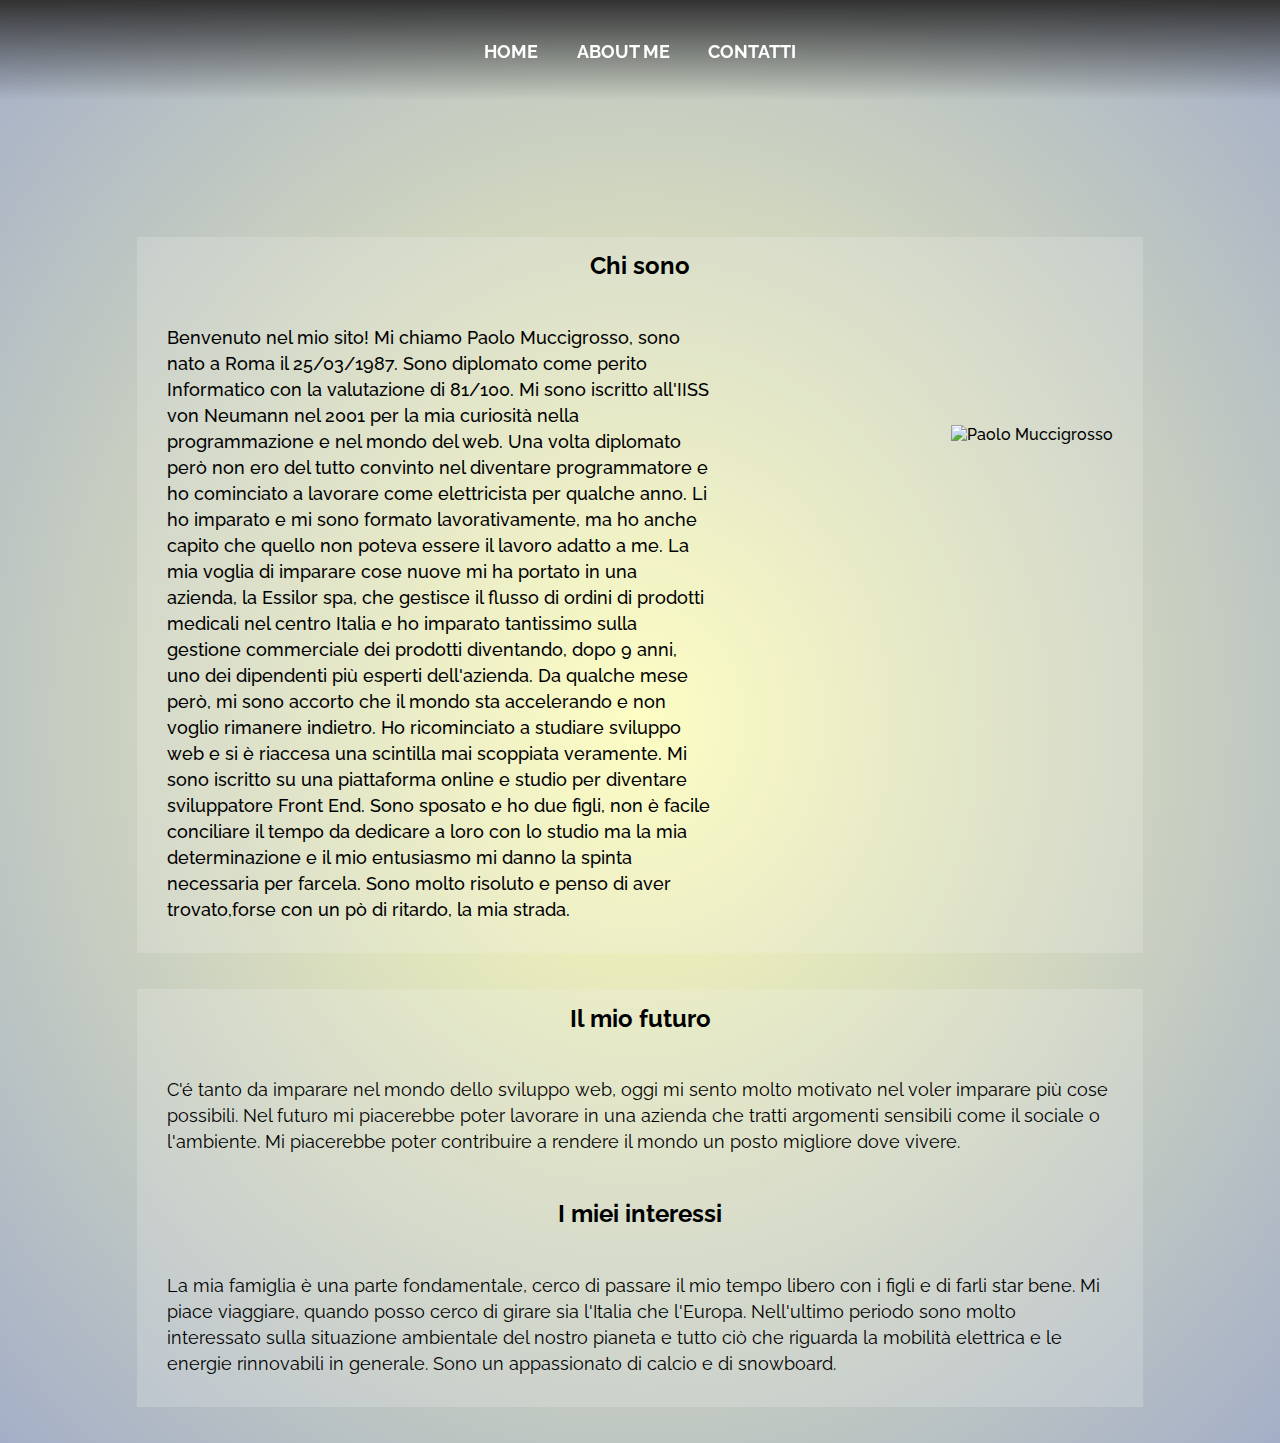
==== commit 2b7e4e46: "Add files via upload" ====
--- a/aboutme.html
+++ b/aboutme.html
@@ -4,10 +4,10 @@
     <!-- Required meta tags -->
     <meta charset="utf-8">
     <meta name="viewport" content="width=device-width, initial-scale=1">
-    <link rel="stylesheet" href="style.css">
+    <link rel="stylesheet" href="asset/css/style.css">
     <link rel="preconnect" href="https://fonts.gstatic.com">  
     <link href="https://fonts.googleapis.com/css2?family=Raleway:wght@100;400;700&display=swap" rel="stylesheet">
-    
+    <link rel="icon" href="asset/img/favicon.png" type="image/png">
   
 
     <title>About me</title>
@@ -30,15 +30,15 @@
                  Sono diplomato come perito Informatico con la valutazione di 81/100. 
                  Mi sono iscritto all'IISS von Neumann nel 2001 per la mia curiosità nella programmazione e nel mondo del web.
                  Una volta diplomato però non ero del tutto convinto nel diventare programmatore e ho cominciato a lavorare come elettricista per qualche anno.
-                 Li ho imparato tanto sul rispetto verso il datore di lavoro e dei colleghi e molte cose pratiche per la vita di tutti i giorni, ma ho anche capito che quello non poteva essere il lavoro adatto a me.
+                 Li ho imparato e mi sono formato lavorativamente, ma ho anche capito che quello non poteva essere il lavoro adatto a me.
                  La mia voglia di imparare cose nuove mi ha portato in una azienda, la Essilor spa, che gestisce il flusso di ordini di prodotti medicali nel centro Italia e ho imparato tantissimo sulla gestione commerciale dei prodotti diventando, dopo 9 anni, uno dei dipendenti più esperti dell'azienda.
-                 Da qualche mese però, per mia curiosità, ho ricominciato a studiare sviluppo web e si è riaccesa una scintilla mai scoppiata veramente ormai 13 anni fà. Mi sono iscritto su una piattaforma online e studio per diventare sviluppatore Front End, studiando la sera e nel tempo libero.
-                 Sono sposato e ho due figli, non è facile conciliare il tempo da dedicare a loro con lo studio ma la mia determinazione mi ha portato a fare questo sito in 10 giorni, cosa per me un mese fa impensabile.
+                 Da qualche mese però, mi sono accorto che il mondo sta accelerando e non voglio rimanere indietro. Ho ricominciato a studiare sviluppo web e si è riaccesa una scintilla mai scoppiata veramente. Mi sono iscritto su una piattaforma online e studio per diventare sviluppatore Front End.
+                 Sono sposato e ho due figli, non è facile conciliare il tempo da dedicare a loro con lo studio ma la mia determinazione e il mio entusiasmo mi danno la spinta necessaria per farcela.
                  Sono molto risoluto e penso di aver trovato,forse con un pò di ritardo, la mia strada.
     
                 </p> 
                 <div class="profile">
-                    <img  src="asset/img/IMG_9352.JPG" alt="Paolo Muccigrosso">
+                    <img  src="asset/img/IMG_9352.jpg" alt="Paolo Muccigrosso">
                 </div>    
         </div>
         <div class="description">
@@ -53,20 +53,12 @@
                 <p>
                   La mia famiglia è una parte fondamentale, cerco di passare il mio tempo libero con i figli e di farli star bene. Mi piace viaggiare, quando posso cerco di girare sia l'Italia che l'Europa.
                   Nell'ultimo periodo sono molto interessato sulla situazione ambientale del nostro pianeta e tutto ciò che riguarda la mobilità elettrica e le energie rinnovabili in generale.
-                  Sono un appassionato di calcio e lo di snowboard.
+                  Sono un appassionato di calcio e di snowboard.
                 </p>
             </div>
         </div>
       </div>
-      <div class="footer_big_aboutme">
-            <div class="footer_aboutme">
-                
-                 <a href="https://www.linkedin.com/in/paolo-muccigrosso-92b918146" target="_blank"><img id='linkedin_logo'src="asset/img/linkedin.png" alt="logo linkedin"></a>
-                 <a href="https://www.facebook.com/paolo.muccigrosso " target="_blank"> <img id='fb_logo'src='asset/img/fb.png' alt="logo facebook"></a>
-                 <a href="https://twitter.com/PaoloMuccigros2" target="_blank"><img id='twitter_logo'src="asset/img/twitter.png" alt="logo twitter"></a>
-            </div>
-      </div> 
-     
+  
 
     </div>
       
@@ -80,4 +72,4 @@
    
   
   </body>
-</html>
+</html>--- a/asset/css/style.css
+++ b/asset/css/style.css
@@ -0,0 +1,660 @@
+* { margin: 0;
+    border: 0;
+    box-sizing: border-box
+;
+  
+}
+
+body {
+    font-family: 'Raleway', sans-serif;
+
+
+}
+
+
+
+
+.navbar_home { 
+    width: 100%;
+    z-index: 31;
+    background: linear-gradient(rgb(50, 50, 50), rgba(145, 145, 145, 0));
+    position:fixed;
+    padding: 41px;
+    text-align: center;
+    height: 100px;
+    font-size: 1.125rem;
+    font-weight: bold;
+    font-family: 'Raleway', sans-serif;
+  
+}
+.navbar_home a {  
+    height: 10.71%;
+color: rgb(0, 0, 0);    
+margin-left: 1.428%; 
+margin-right: 1.428%; 
+}
+
+.navbar_home a:visited {
+   text-decoration: none;
+}
+
+.navbar_home a:link {
+   text-decoration: none;
+
+}
+
+.navbar_home a:hover{
+    color: rgb(247, 247, 2);
+    font-size: 1.18em;
+ 
+
+}
+
+
+
+.parallax_box {
+    position: relative;
+    display: block;
+    width: 100%;
+    height: 90vh;
+    overflow: hidden;
+  
+  
+  }
+  
+.fix_box {
+
+    background-attachment: fixed;
+    top: 0;
+    left: 0;
+    display: block;
+    width: 100%;
+    height: 100vh;
+    overflow: hidden;
+    background-position: 50% 50%;
+    background-repeat: no-repeat;
+    background-size: cover;
+    background-image: url(../img/idea.jpg);
+  }
+
+  .intra_parallax {
+    position: relative;
+    z-index: 30;
+    background-color: rgb(247, 246, 249, 0.8);
+    color: #000000;
+    min-height: 100vh;
+    padding: 2.857%;
+    text-align: center;
+  }
+
+
+
+  .wrapper {
+  
+    max-width: 67.142%;
+    margin: 0 auto;
+  }
+  
+
+
+
+
+.parallax p {
+    line-height: 3.125em;
+}
+.presentation p{
+    
+    margin-left: 3.571%;
+    margin-right: 3.571%;
+  
+    font-weight: 400;
+    font-size: 1.625rem;
+   
+  
+}
+.skill {
+    text-align: center;
+    margin-top: 200px;
+}
+.skill h2 {
+    margin-bottom: 100px;
+    font-weight: 600;
+    font-size: 2.125em;
+}
+
+.skill p{
+    font-size: 1.625em;
+    font-weight: 400;
+    margin-bottom: 50px;
+}
+.formation {
+    text-align: center;
+    margin-top: 200px;
+ 
+
+}
+
+.formation h2{
+    font-weight: 600;
+    font-size: 2.125rem;
+    margin-bottom: 100px;
+  
+
+}
+    
+    .formation p {
+    margin-left: 3.571%;
+    margin-right: 3.571%;
+
+    font-weight: 400;
+    font-size: 1.625em;
+    margin-bottom: 25px;
+}
+
+#Start2impact {
+  
+    width: 80px;
+    height: 53px;
+
+
+}
+
+#academic {
+    width: 50px;
+    height: 53px;
+}
+.competence {
+    text-align: center;
+    margin-top: 200px;
+}
+.competence h2 {
+    font-weight: 600;
+    font-size: 2.125em;
+    margin-bottom: 100px;
+  
+
+}
+
+#html_logo{
+    margin: 40px;
+    width: 90px;
+    height: 80px;
+}
+
+
+#css_logo{
+    margin: 40px;
+    width: 90px;
+    height: 80px;
+}
+#js_logo{
+    margin: 40px;
+    width: 90px;
+    height: 80px;
+}
+
+
+.footer_big_home {
+    text-align: center;
+    position: relative;
+    height: 10.71%;
+
+}
+
+.footer_big_home p {
+    font-size: 25px;
+    font-weight: bold;
+    font-family:'Raleway', sans-serif; ;
+    margin-bottom:1.428%;
+   
+}
+.footer_home {
+    margin-top: 14.28%;
+    position: relative;
+  
+}
+
+#linkedin_logo{
+    
+    width: 40px;
+    margin: 10px;
+
+   
+    
+}
+
+#fb_logo {
+
+    width: 53px;
+    margin: 5px;
+
+    
+}
+#twitter_logo {
+    width: 40px;
+    margin: 10px;
+
+} 
+.footer_home {
+ margin: 0 auto;
+ margin-top: 200px;
+ width: 300px;   
+ background-color: rgb(247, 246, 249, 0.8);
+}
+
+
+
+
+.footer_home a {
+    filter: grayscale(100%);
+ }
+ .footer_home a:hover {   
+    filter: grayscale(0);
+    
+}
+
+
+ /* aboutme.html */
+* {
+    margin: 0;
+    padding: 0;
+    box-sizing: border-box;
+}
+
+
+.bg_aboutme {
+    background-image: radial-gradient( #ffffb7 0%, #a4afc7 100%);
+
+
+}
+.navbar_aboutme{
+    position: sticky;
+    top: 0;
+    background: linear-gradient(rgb(50,50,50), rgba(145, 145, 145, 0));
+    padding: 41px;
+    text-align: center;
+    height: 100px;
+    font-size: 1.125em;
+    font-weight: bold;
+    font-family: 'Raleway', sans-serif;
+  
+}
+.navbar_aboutme a {  
+color: rgb(255, 255, 255);    
+margin-left: 1.428%; 
+margin-right: 1.428%;
+}
+
+.navbar_aboutme a:visited {
+   text-decoration: none;
+}
+
+.navbar_aboutme a:link {
+   text-decoration: none;
+
+}
+
+.navbar_aboutme a:hover{
+    color: rgb(247, 247, 2);
+    font-size: 1.18em;
+ 
+
+}
+
+
+.container_about {
+    display:flex;
+    justify-content: center;
+    flex-wrap: wrap;
+    margin-top: 10.71%;;
+}
+
+.container_about p {
+    padding: 30px;
+    font-size: 1.125rem;
+    line-height: 1.625rem;
+}
+.container_about h2 {
+    text-align: center;
+    padding: 1.428%;
+}
+.container_about img {
+    margin-top: 100px;
+  
+    width: 370x;
+    height: 370px;
+    padding: 30px;
+}
+.header {
+    background-color:rgba(246, 245, 245, 0.205);
+    width: 78.57%;
+    max-width: 100%;
+}
+.header_contact h2 {
+    font-size: 1.56rem;
+}
+
+
+.about {
+   
+    background-color: rgba(246, 245, 245, 0.205);
+    font-weight: 500;
+    width: 78.57%;
+    display: flex;
+    justify-content: space-between;
+    flex-wrap: wrap;
+   
+}
+
+.about p {
+    width: 60%;
+}
+
+
+
+.description {
+    background-color: rgba(246, 245, 245, 0.205);
+    width: 78.57%;
+    margin: 2.857%;
+ 
+    
+}
+
+.footer_big_aboutme {
+ 
+    text-align: center;
+    position: relative;
+    height: 10.71%;
+
+    color: rgb(0, 0, 0);
+}
+
+.footer_big_aboutme p {
+    font-size: 25px;
+    font-weight: bold;
+    font-family:'Raleway', sans-serif; ;
+    margin-bottom: 2.857%;
+    margin-top: 14.28%;
+}
+.footer_aboutme {
+
+    margin-top: 10.714%;
+  }
+.footer_aboutme a {
+    filter: grayscale(100%);
+ }
+
+
+ .footer_aboutme a:hover {   
+    filter: grayscale(0);
+ }
+
+@media (max-width:1200px){
+    .about {
+        justify-content: center;
+    }
+   .about p {
+       flex-basis: 100%;
+   }
+   .profile img {
+    max-width: 100%;
+    height: auto;
+    width: 100%;
+    }
+   .container_about img {
+    width: 450px;
+    height: 450px;
+    margin-top: 3.571%;
+   }
+ 
+
+}
+
+@media (max-width:500px) {
+
+    .profile img {
+        max-width: 100%;
+        height: auto;
+        width: 300px;
+        height: 300px;
+       }
+
+
+}
+
+/* contact */
+
+.bg_contact {
+    background-image: radial-gradient( #ffffb7 0%, #a2afce 100%);
+
+  
+
+
+}
+
+
+.navbar_contact {
+    position: sticky;
+    top: 0;
+    background: linear-gradient(rgb(50, 50, 50), rgba(145, 145, 145, 0));
+    text-align: center;
+    padding: 41px;
+    height: 100px;
+    font-size: 1.125em;
+    font-weight: bold;
+    font-family: 'Raleway', sans-serif;
+  
+    
+  
+}
+.navbar_contact a {  
+color: rgb(255, 255, 255);    
+margin-left: 1.428%;
+margin-right: 1.428%;
+}
+
+.navbar_contact a:visited {
+   text-decoration: none;
+}
+
+.navbar_contact a:link {
+   text-decoration: none;
+
+}
+
+.navbar_contact a:hover{
+    color: rgb(247, 247, 2);
+    font-size: 1.18em;
+ 
+
+}
+
+
+.header_contact {
+    margin-bottom: 1,4285%;
+    text-align: center;
+    text-decoration: underline;
+
+
+   
+}
+
+.container {
+    display: flex;
+    text-align: center;
+    flex-direction: column;
+    }
+.email{
+    margin: 30px;
+}
+
+
+
+
+#fromName {
+ padding: 10px;   
+ display: block;   
+ height: 2.142%;
+ margin-bottom: 1.428;
+ 
+}
+#msg {
+    width: 100%;
+    padding: 10px;
+}
+#msg:hover {
+  background-color: rgba(246, 245, 245, 0.205);
+  border:3px solid black;
+
+}
+#fromName:hover {
+    background-color: rgba(246, 245, 245, 0.205);
+    border:3px solid black;
+  }
+
+
+.form_control {
+    border: 1px solid rgba(26, 26, 26, 0.529);
+    margin-bottom: 20px;
+    width: 50%;
+    outline: none;
+
+}
+textarea {
+    resize: vertical;
+ 
+
+}
+#button {
+
+    margin: 0 auto;
+    width: 30%;
+    height:60px;
+    border: 1px solid rgba(26, 26, 26, 0.529);
+  background-color: rgb(255, 255, 255);
+ 
+
+
+}
+
+
+.sub_menu{
+    
+    background-color: rgba(247, 246, 249, 0.303);
+    width: 50.00%;
+    height: 50.00%;
+    margin: 3.5718%;
+   
+
+  
+}
+.sub_menu h2{
+    margin-left: 2.142% ;
+
+}
+
+
+.up_cellular {
+    margin: 1.428%;
+    margin-top: 3.571%;
+ 
+}
+
+#phone_img {
+    max-width: 100%;
+    width: 30px;
+    margin: 0 auto;
+    display: block;
+    margin-bottom: 2.8571%;
+
+    
+}
+
+.order {
+    width: 80.57%;
+    margin: 0 auto ;
+    display: flex;
+    flex-wrap: wrap;
+    justify-content: space-between;
+   
+    margin-top: 150px;
+
+   
+}
+.curriculum {
+    background-color: rgba(247, 246, 249, 0.31);
+    text-align: center;
+    width: 28.57%;
+    height: 14%;
+    font-size: 1.312em;
+    margin-top: 3.571%;
+    margin-bottom: 1.428;
+}
+.curriculum a:visited {
+    text-decoration: none;
+ }
+ 
+ .curriculum a:link {
+    text-decoration: none;
+    color: red;
+ 
+ }
+ 
+ .curriculum a:hover{
+   color: yellow;
+   font-size: 1.56rem;
+    
+ 
+  
+ 
+ }
+ 
+
+
+.footer_big_contatti {
+    margin-top: 7.142%;
+    height: 10.71%;
+    color: rgb(0, 0, 0);
+}
+
+
+.footer_contatti a {
+    filter: grayscale(100%);
+ }
+ .footer_contatti a:hover {   
+    filter: grayscale(0);
+ }
+ .work {
+     text-align: center;
+     margin-top: 100px;
+ }
+
+ .work img {
+    margin: 0 auto;
+    margin-top: 30px;
+    display: block;
+    max-width: 100%;
+}
+
+@media (max-width:769px) {
+
+    .sub_menu {
+        flex-basis: 100%;
+        text-align: center;
+     
+    }
+    .order {
+        justify-content: center;
+    }
+    .curriculum {
+        margin-top: 150px;
+        width: 400px
+      
+    }
+  
+   
+}
+
+
+
+
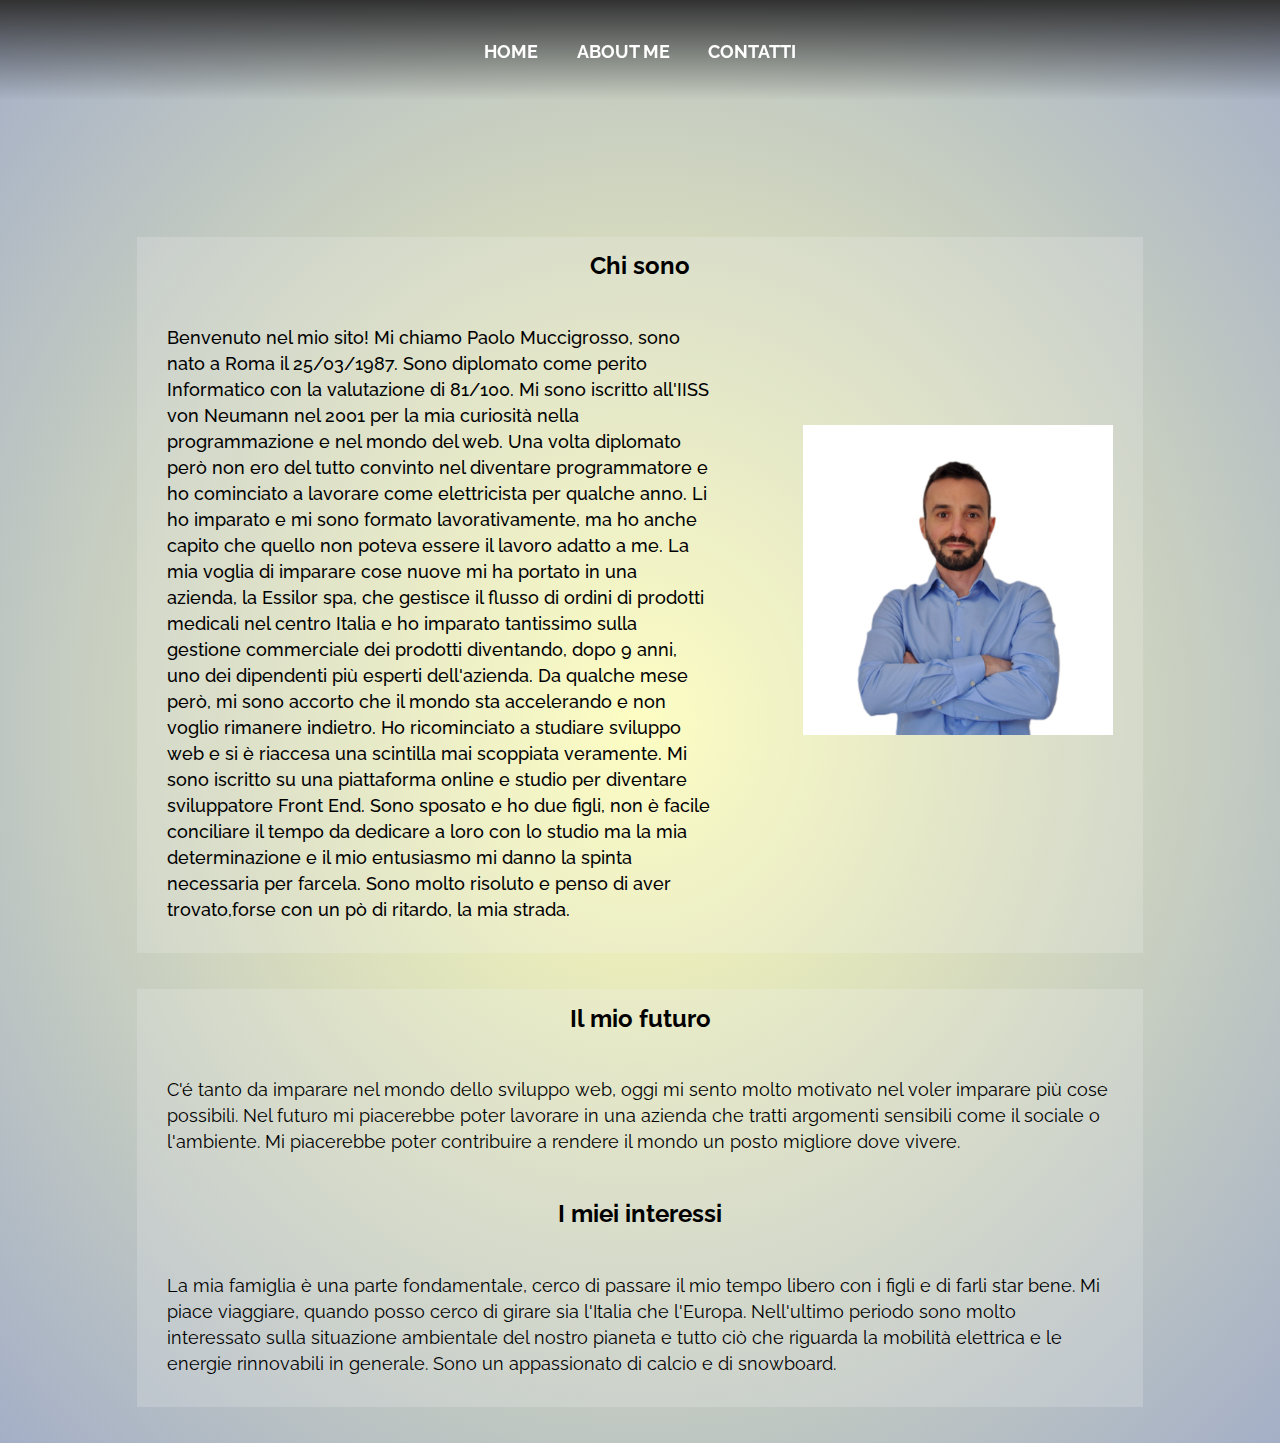
==== commit 06fb6f39: "Update aboutme.html" ====
--- a/aboutme.html
+++ b/aboutme.html
@@ -38,7 +38,7 @@
     
                 </p> 
                 <div class="profile">
-                    <img  src="asset/img/IMG_9352.jpg" alt="Paolo Muccigrosso">
+                    <img  src="asset/img/IMG_9352.JPG" alt="Paolo Muccigrosso">
                 </div>    
         </div>
         <div class="description">
@@ -72,4 +72,4 @@
    
   
   </body>
-</html>+</html>
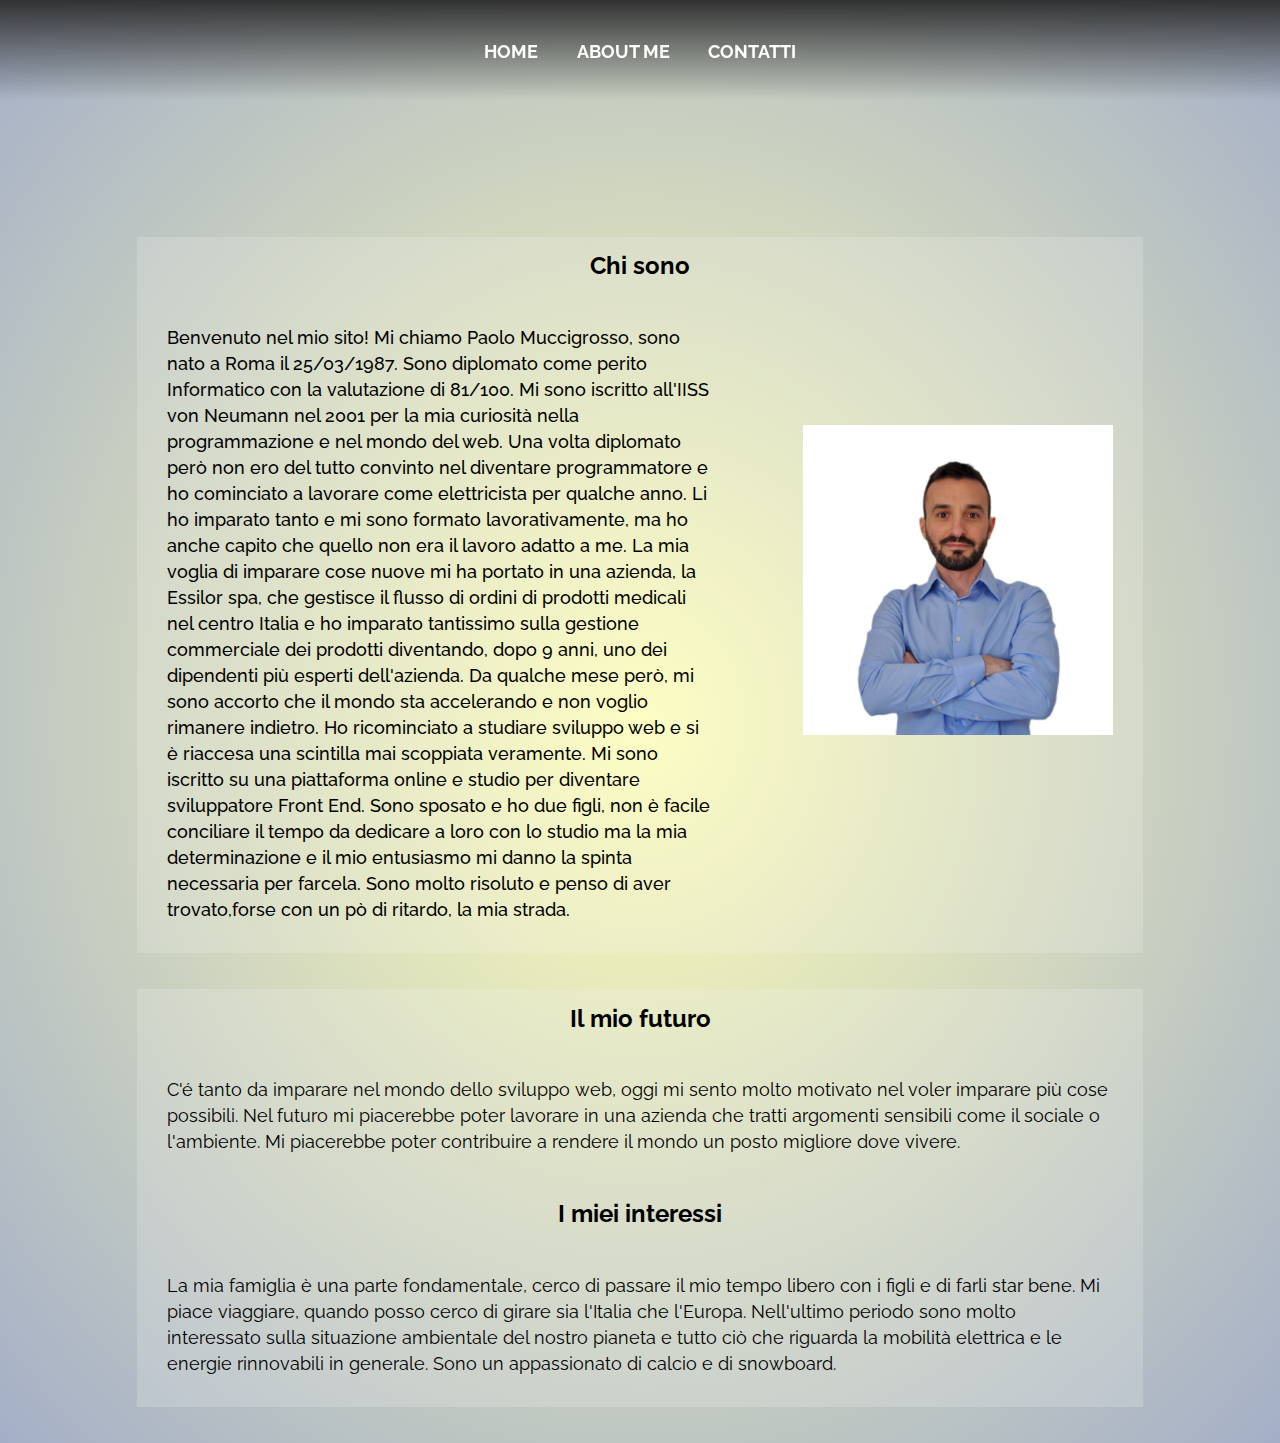
==== commit f19d7ba2: "Update aboutme.html" ====
--- a/aboutme.html
+++ b/aboutme.html
@@ -30,7 +30,7 @@
                  Sono diplomato come perito Informatico con la valutazione di 81/100. 
                  Mi sono iscritto all'IISS von Neumann nel 2001 per la mia curiosità nella programmazione e nel mondo del web.
                  Una volta diplomato però non ero del tutto convinto nel diventare programmatore e ho cominciato a lavorare come elettricista per qualche anno.
-                 Li ho imparato e mi sono formato lavorativamente, ma ho anche capito che quello non poteva essere il lavoro adatto a me.
+                 Li ho imparato tanto e mi sono formato lavorativamente, ma ho anche capito che quello non era il lavoro adatto a me.
                  La mia voglia di imparare cose nuove mi ha portato in una azienda, la Essilor spa, che gestisce il flusso di ordini di prodotti medicali nel centro Italia e ho imparato tantissimo sulla gestione commerciale dei prodotti diventando, dopo 9 anni, uno dei dipendenti più esperti dell'azienda.
                  Da qualche mese però, mi sono accorto che il mondo sta accelerando e non voglio rimanere indietro. Ho ricominciato a studiare sviluppo web e si è riaccesa una scintilla mai scoppiata veramente. Mi sono iscritto su una piattaforma online e studio per diventare sviluppatore Front End.
                  Sono sposato e ho due figli, non è facile conciliare il tempo da dedicare a loro con lo studio ma la mia determinazione e il mio entusiasmo mi danno la spinta necessaria per farcela.
--- a/asset/css/style.css
+++ b/asset/css/style.css
@@ -63,8 +63,7 @@
   }
   
 .fix_box {
-
-    background-attachment: fixed;
+    position:fixed;
     top: 0;
     left: 0;
     display: block;
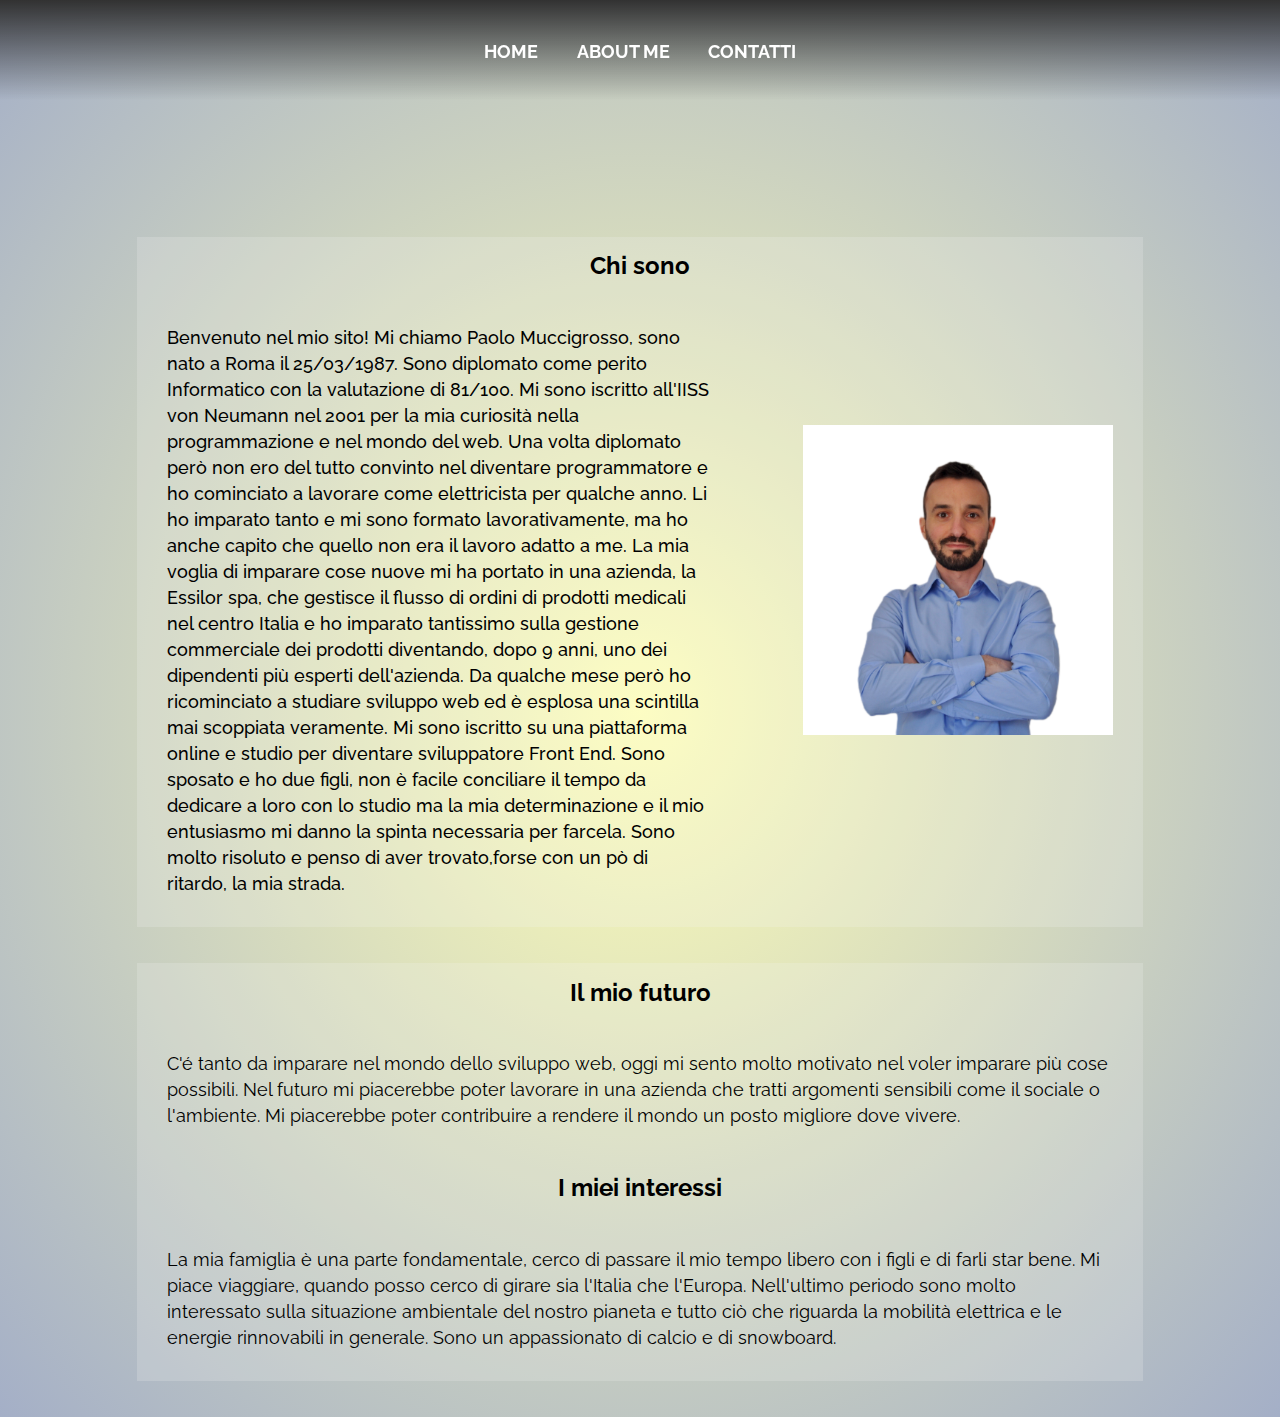
==== commit 9d7255b7: "Update aboutme.html" ====
--- a/aboutme.html
+++ b/aboutme.html
@@ -32,7 +32,7 @@
                  Una volta diplomato però non ero del tutto convinto nel diventare programmatore e ho cominciato a lavorare come elettricista per qualche anno.
                  Li ho imparato tanto e mi sono formato lavorativamente, ma ho anche capito che quello non era il lavoro adatto a me.
                  La mia voglia di imparare cose nuove mi ha portato in una azienda, la Essilor spa, che gestisce il flusso di ordini di prodotti medicali nel centro Italia e ho imparato tantissimo sulla gestione commerciale dei prodotti diventando, dopo 9 anni, uno dei dipendenti più esperti dell'azienda.
-                 Da qualche mese però, mi sono accorto che il mondo sta accelerando e non voglio rimanere indietro. Ho ricominciato a studiare sviluppo web e si è riaccesa una scintilla mai scoppiata veramente. Mi sono iscritto su una piattaforma online e studio per diventare sviluppatore Front End.
+                 Da qualche mese però ho ricominciato a studiare sviluppo web ed è esplosa una scintilla mai scoppiata veramente. Mi sono iscritto su una piattaforma online e studio per diventare sviluppatore Front End.
                  Sono sposato e ho due figli, non è facile conciliare il tempo da dedicare a loro con lo studio ma la mia determinazione e il mio entusiasmo mi danno la spinta necessaria per farcela.
                  Sono molto risoluto e penso di aver trovato,forse con un pò di ritardo, la mia strada.
     
@@ -61,15 +61,5 @@
   
 
     </div>
-      
-  
-     
-          
-             
-     
-   
-
-   
-  
   </body>
 </html>
